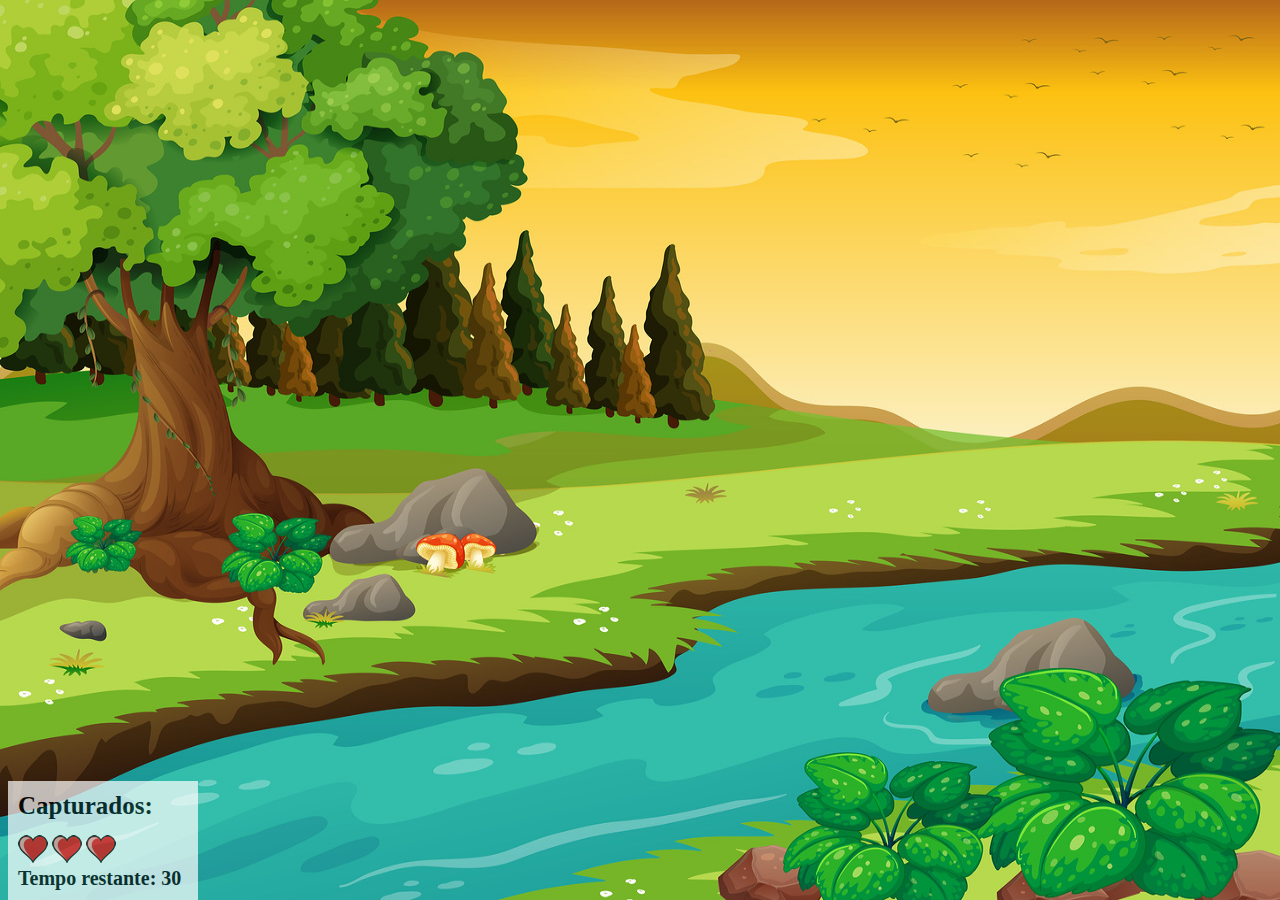
==== app.html @ bc37f43c "Botões com transiction" ====
<!DOCTYPE html>
<html lang="en">
<head>
    <meta charset="UTF-8">
    <meta http-equiv="X-UA-Compatible" content="IE=edge">
    <meta name="viewport" content="width=device-width, initial-scale=1.0">
    <title>Mata Mosquito</title>
    <script src="./jogo.js"></script>
    <link rel="stylesheet" href="style.css">    
    <style>
        html{
            cursor: url('imagens/mata_mosca.png') 30 30, auto;
        }
    </style>
</head>
<body onresize="ajustaTamanhoPalco()">    
    
    <div class="painel">
        <div class="capturados">Capturados: <span id="m-capturados"></span></div>
        <div class="vidas">
            <img id="vida1" src="imagens/coracao_cheio.png">
            <img id="vida2" src="imagens/coracao_cheio.png">
            <img id="vida3" src="imagens/coracao_cheio.png">
        </div>
        <div class="cronometro">Tempo restante: <span id="segundos"></span></div>
        <audio id="caputured-sound" src="./sounds/start-game.wav" autoplay></audio>       
    </div>
    <script>
        var criaMosq;
        document.getElementById("segundos").innerHTML = tempo
        setTimeout(function(){iniciarJogo()}, 1500)
        function iniciarJogo(){
            criaMosq = setInterval(function(){                        
                posicaoRandomica();                
            }, criaMosquitoTempo );
        }        
    </script>
</body>
</html>
---- style.css ----
body{
    background-image: url(./imagens/bg.jpg);
    background-repeat: no-repeat;
    background-size: 100vw 100vh;
}
.mosquito1{
    width: 50px;
    height: 50px;
}

.mosquito2{
    width: 70px;
    height: 70px;
}

.mosquito3{
    width: 90px;
    height: 90px;
}

.ladoA{
    transform: scaleX(1); /*posicção original*/
}

.ladoB{
    transform: scaleX(-1); 
}

.painel{
    position: absolute;
    width: 170px;
    padding: 10px;
    bottom: 0px;
    border-top: solid 1px #fff;
    background-color: #fff;
    opacity: 0.7;
}

.vidas{
    float: left;
}

.cronometro{
    float: left;
    font-size: 20px;
    font-weight: bold;
}

.capturados{
    float: left;
    font-size: 25px;
    font-weight: bold;
    padding-bottom: 15px;
}

#total-capturados{
    padding: 10px 10px 10px 10px;
    border: 1px solid yellow;
    background-color: aliceblue;
}

#total-c{
    font-size: large;
    font-weight: bolder;
}
#nivel{    
    border-color: whitesmoke;
    border-style: solid;    
    border-radius: 4px;
    padding: 8px;
    background-color: powderblue;
    font-family: 'Arial Narrow Bold', sans-serif;    
}

/* #btn-iniciar{
    width: 250px;
    height: 50px;
    transition-property: width; 
    transition-property: height; 
    transition-duration: 2s;     
    transition: 0.3s;    
}

#btn-iniciar{    
    /* width: 500px;    
    height: 60px;
} */ 

.btnMove{ 
    width: 250px;
    height: 50px;
    transition-property: width; 
    transition-property: height;     
    transition: 0.3s;    
}

.btnMove:hover{    
    width: 500px;    
    height: 60px;
}
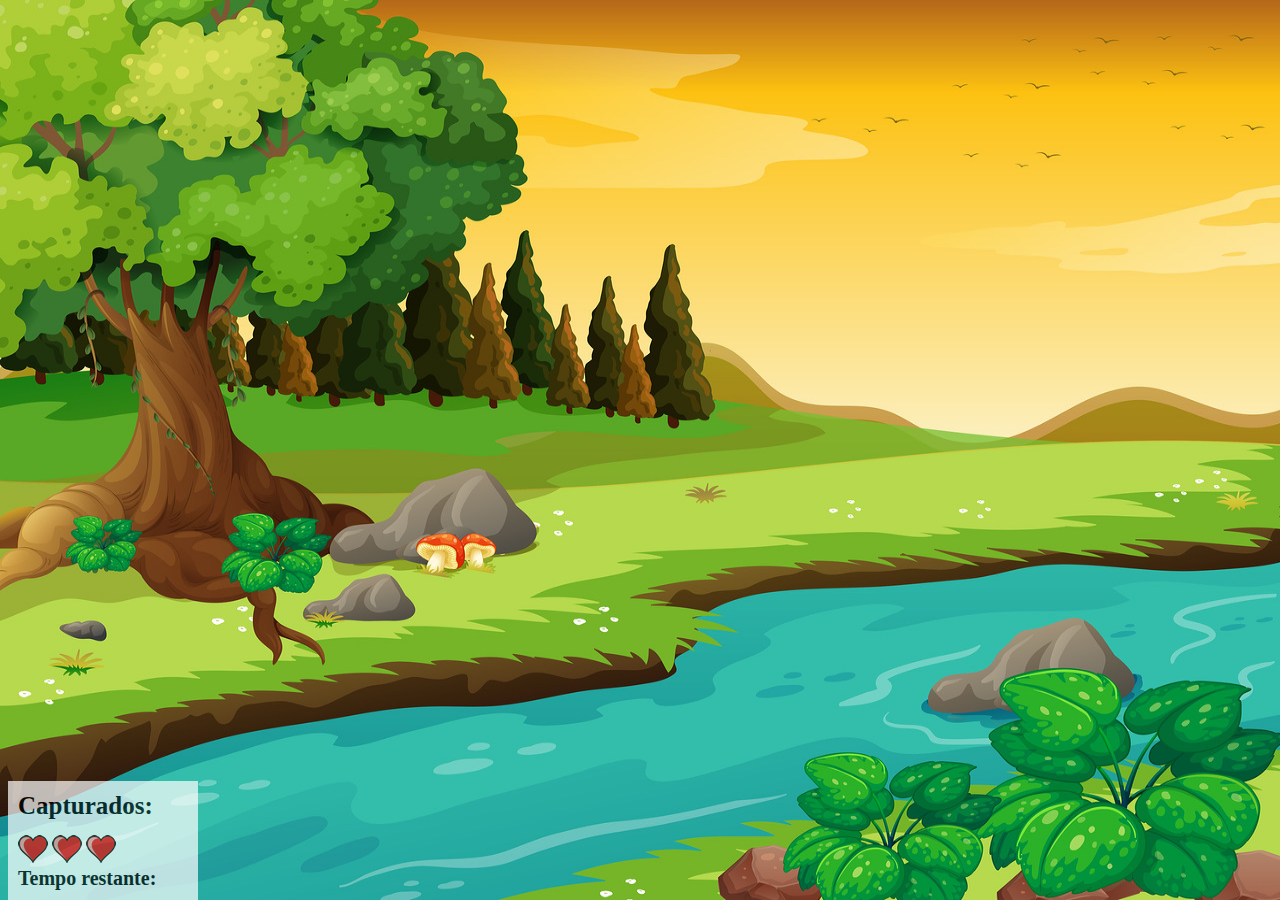
==== commit d2fb75bf: "Contagem regressiva v1" ====
--- a/app.html
+++ b/app.html
@@ -14,7 +14,7 @@
     </style>
 </head>
 <body onresize="ajustaTamanhoPalco()">    
-    
+    <div id="segRegresivo"></div>
     <div class="painel">
         <div class="capturados">Capturados: <span id="m-capturados"></span></div>
         <div class="vidas">
@@ -26,14 +26,7 @@
         <audio id="caputured-sound" src="./sounds/start-game.wav" autoplay></audio>       
     </div>
     <script>
-        var criaMosq;
-        document.getElementById("segundos").innerHTML = tempo
-        setTimeout(function(){iniciarJogo()}, 1500)
-        function iniciarJogo(){
-            criaMosq = setInterval(function(){                        
-                posicaoRandomica();                
-            }, criaMosquitoTempo );
-        }        
+       iniciarContagem()       
     </script>
 </body>
 </html>--- a/style.css
+++ b/style.css
@@ -97,4 +97,13 @@
 .btnMove:hover{    
     width: 500px;    
     height: 60px;
-}+}
+
+#segRegresivo{
+    display: flex;          
+    justify-content: center;
+    font-size: 100pt;                       
+    font-family: 'Arial';
+    color:#fff;
+    text-shadow: 3px 3px 4px #000000;        
+}
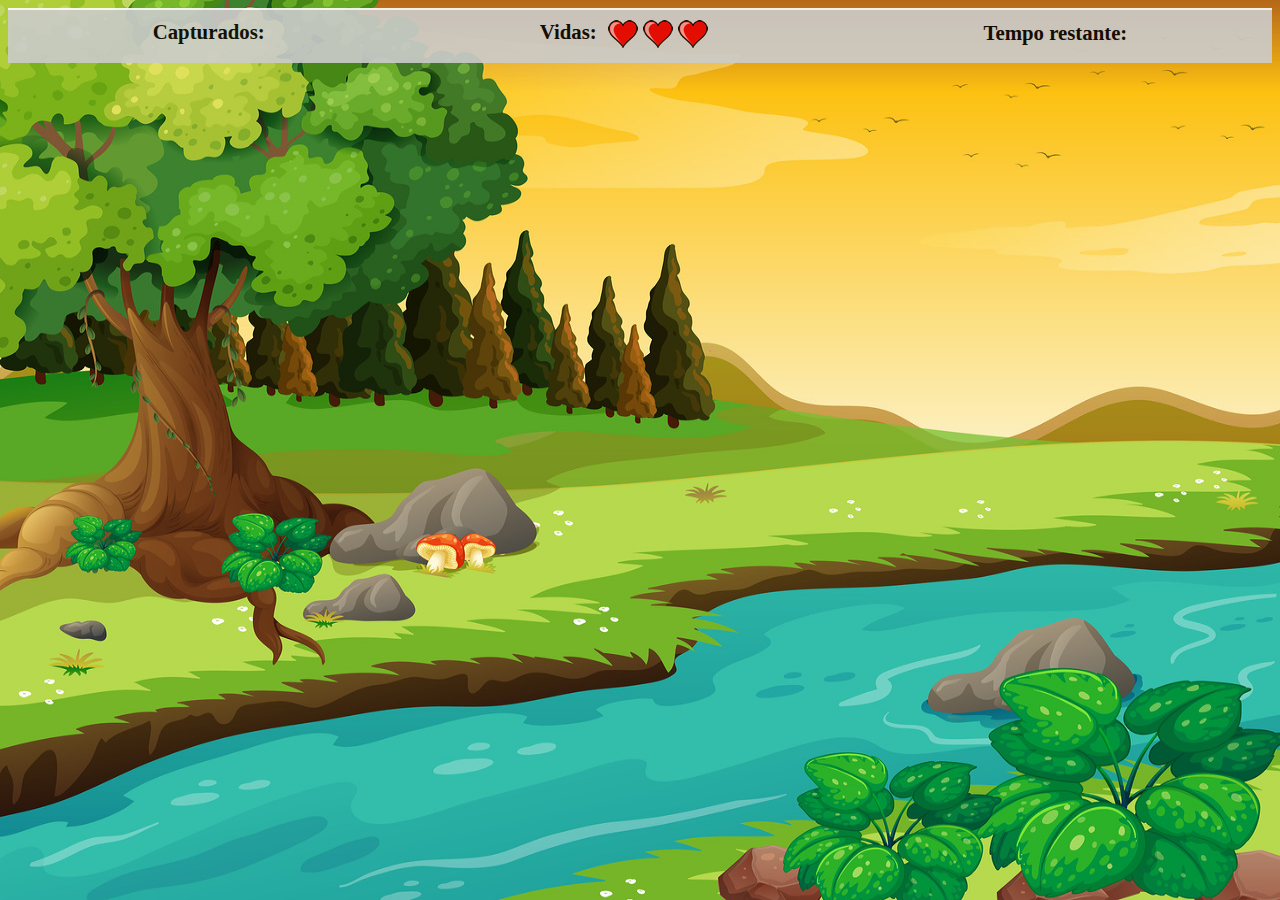
==== commit 43961316: "nova versão de Painel" ====
--- a/app.html
+++ b/app.html
@@ -13,20 +13,26 @@
         }
     </style>
 </head>
-<body onresize="ajustaTamanhoPalco()">    
+<body onresize="ajustaTamanhoPalco()">            
+    <div class="painel">        
+        <div class="capturados">
+            <span>Capturados:</span>
+            <span id="m-capturados"></span>
+        </div>
+        <div class="vidas">                        
+            <span>Vidas:</span>
+            <div id="hearts">
+                <img id="vida1" src="imagens/coracao_cheio.png">
+                <img id="vida2" src="imagens/coracao_cheio.png">
+                <img id="vida3" src="imagens/coracao_cheio.png">            
+            </div>            
+        </div>
+        <div class="cronometro"><span>Tempo restante:</span> <span id="segundos"></span></div>
+        <audio id="caputured-sound" src="./sounds/start-game.wav"></audio>       
+    </div>
     <div id="segRegresivo"></div>
-    <div class="painel">
-        <div class="capturados">Capturados: <span id="m-capturados"></span></div>
-        <div class="vidas">
-            <img id="vida1" src="imagens/coracao_cheio.png">
-            <img id="vida2" src="imagens/coracao_cheio.png">
-            <img id="vida3" src="imagens/coracao_cheio.png">
-        </div>
-        <div class="cronometro">Tempo restante: <span id="segundos"></span></div>
-        <audio id="caputured-sound" src="./sounds/start-game.wav" autoplay></audio>       
-    </div>
     <script>
-       iniciarContagem()       
+    //    iniciarContagem()       
     </script>
 </body>
 </html>--- a/style.css
+++ b/style.css
@@ -1,4 +1,4 @@
-body{
+body{       
     background-image: url(./imagens/bg.jpg);
     background-repeat: no-repeat;
     background-size: 100vw 100vh;
@@ -26,35 +26,46 @@
     transform: scaleX(-1); 
 }
 
-.painel{
-    position: absolute;
-    width: 170px;
-    padding: 10px;
+.painel{    
+    /* width: 170px;*/
+    display: flex;
+    flex-direction: row;
+    align-content: center;
+    justify-content: space-around;
+    padding: 10px; 
     bottom: 0px;
-    border-top: solid 1px #fff;
-    background-color: #fff;
-    opacity: 0.7;
+    border-top: solid 2px #fff;
+    background-color: #ccc;
+    font-size: 1.3em;
+    font-family: Cambria, Cochin, Georgia, Times, 'Times New Roman', serif;
+    font-weight: bold;
+    opacity: 0.9;
+
 }
 
 .vidas{
-    float: left;
+    width: 180px;
+    display: flex;
+    flex-direction: row;  
+    align-content: center;
+    justify-content: space-around;
 }
 
-.cronometro{
-    float: left;
-    font-size: 20px;
-    font-weight: bold;
+.cronometro #segundos{    
+    color: #034f84;
+    font-size: 1.1em;
+    text-shadow: 1px 1px 3px blue;
 }
 
-.capturados{
-    float: left;
-    font-size: 25px;
-    font-weight: bold;
-    padding-bottom: 15px;
+.capturados #m-capturados{    
+    color: #405d27;
+    font-size: 1.2m;
+    text-shadow: 2px 2px 3px green;
+    /* padding-bottom: 15px; */
 }
 
 #total-capturados{
-    padding: 10px 10px 10px 10px;
+    /* padding: 10px 10px 10px 10px; */
     border: 1px solid yellow;
     background-color: aliceblue;
 }
@@ -63,12 +74,12 @@
     font-size: large;
     font-weight: bolder;
 }
-#nivel{    
+#nivel{        
     border-color: whitesmoke;
     border-style: solid;    
     border-radius: 4px;
     padding: 8px;
-    background-color: powderblue;
+    background-color: #e7eff0;
     font-family: 'Arial Narrow Bold', sans-serif;    
 }
 
@@ -107,3 +118,8 @@
     color:#fff;
     text-shadow: 3px 3px 4px #000000;        
 }
+
+.img-fundo{    
+    height: 50vh;
+}
+
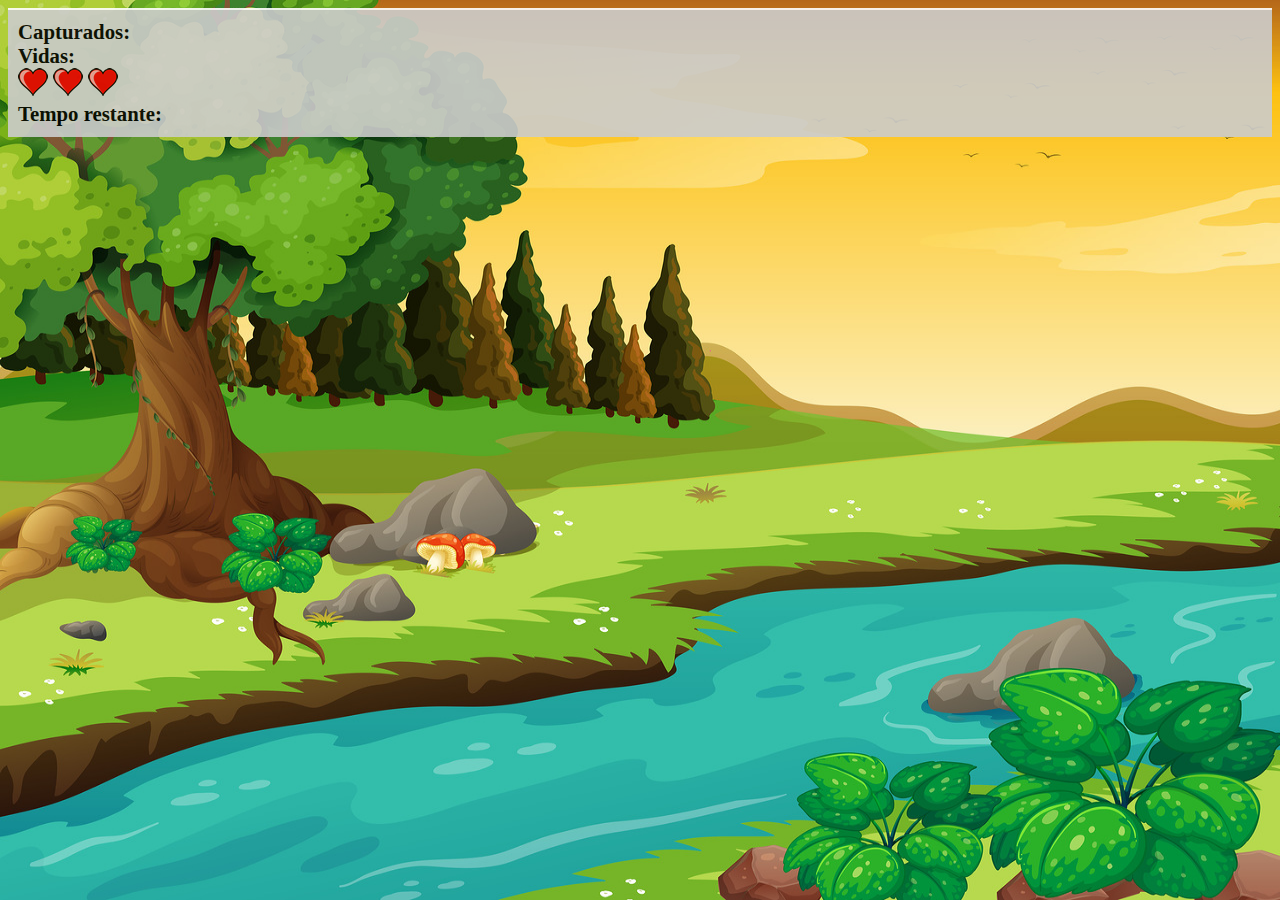
==== commit 2f4ecee4: "novo painel com colunas" ====
--- a/app.html
+++ b/app.html
@@ -5,6 +5,8 @@
     <meta http-equiv="X-UA-Compatible" content="IE=edge">
     <meta name="viewport" content="width=device-width, initial-scale=1.0">
     <title>Mata Mosquito</title>
+    <link href="https://cdn.jsdelivr.net/npm/bootstrap@5.0.1/dist/css/bootstrap.min.css" rel="stylesheet" integrity="sha384-+0n0xVW2eSR5OomGNYDnhzAbDsOXxcvSN1TPprVMTNDbiYZCxYbOOl7+AMvyTG2x" crossorigin="anonymous">    
+    <link rel="stylesheet" href="fontawesome-free-5.15.3-web/css/all.min.css">
     <script src="./jogo.js"></script>
     <link rel="stylesheet" href="style.css">    
     <style>
@@ -13,21 +15,29 @@
         }
     </style>
 </head>
-<body onresize="ajustaTamanhoPalco()">            
+<body onresize="ajustaTamanhoPalco()">                
     <div class="painel">        
-        <div class="capturados">
-            <span>Capturados:</span>
-            <span id="m-capturados"></span>
-        </div>
-        <div class="vidas">                        
-            <span>Vidas:</span>
-            <div id="hearts">
-                <img id="vida1" src="imagens/coracao_cheio.png">
-                <img id="vida2" src="imagens/coracao_cheio.png">
-                <img id="vida3" src="imagens/coracao_cheio.png">            
-            </div>            
-        </div>
-        <div class="cronometro"><span>Tempo restante:</span> <span id="segundos"></span></div>
+        <div class="row">
+            <div class="col-2">
+                <div class="capturados">
+                    <span>Capturados:</span>
+                    <span id="m-capturados"></span>
+                </div>
+            </div>
+            <div class="col-7">
+                <div class="vidas">                        
+                    <span>Vidas:</span>
+                    <div id="hearts">
+                        <img id="vida1" src="imagens/coracao_cheio.png">
+                        <img id="vida2" src="imagens/coracao_cheio.png">
+                        <img id="vida3" src="imagens/coracao_cheio.png">            
+                    </div>            
+                </div>        
+            </div>
+            <div class="col-3">
+                <div class="cronometro"><span>Tempo restante:</span> <span id="segundos"></span></div>  
+            </div>
+        </div>                        
         <audio id="caputured-sound" src="./sounds/start-game.wav"></audio>       
     </div>
     <div id="segRegresivo"></div>
--- a/style.css
+++ b/style.css
@@ -27,11 +27,7 @@
 }
 
 .painel{    
-    /* width: 170px;*/
-    display: flex;
-    flex-direction: row;
-    align-content: center;
-    justify-content: space-around;
+    /* width: 170px;*/        
     padding: 10px; 
     bottom: 0px;
     border-top: solid 2px #fff;
@@ -44,11 +40,11 @@
 }
 
 .vidas{
-    width: 180px;
+    /* width: 180px;
     display: flex;
     flex-direction: row;  
     align-content: center;
-    justify-content: space-around;
+    justify-content: space-around; */
 }
 
 .cronometro #segundos{    
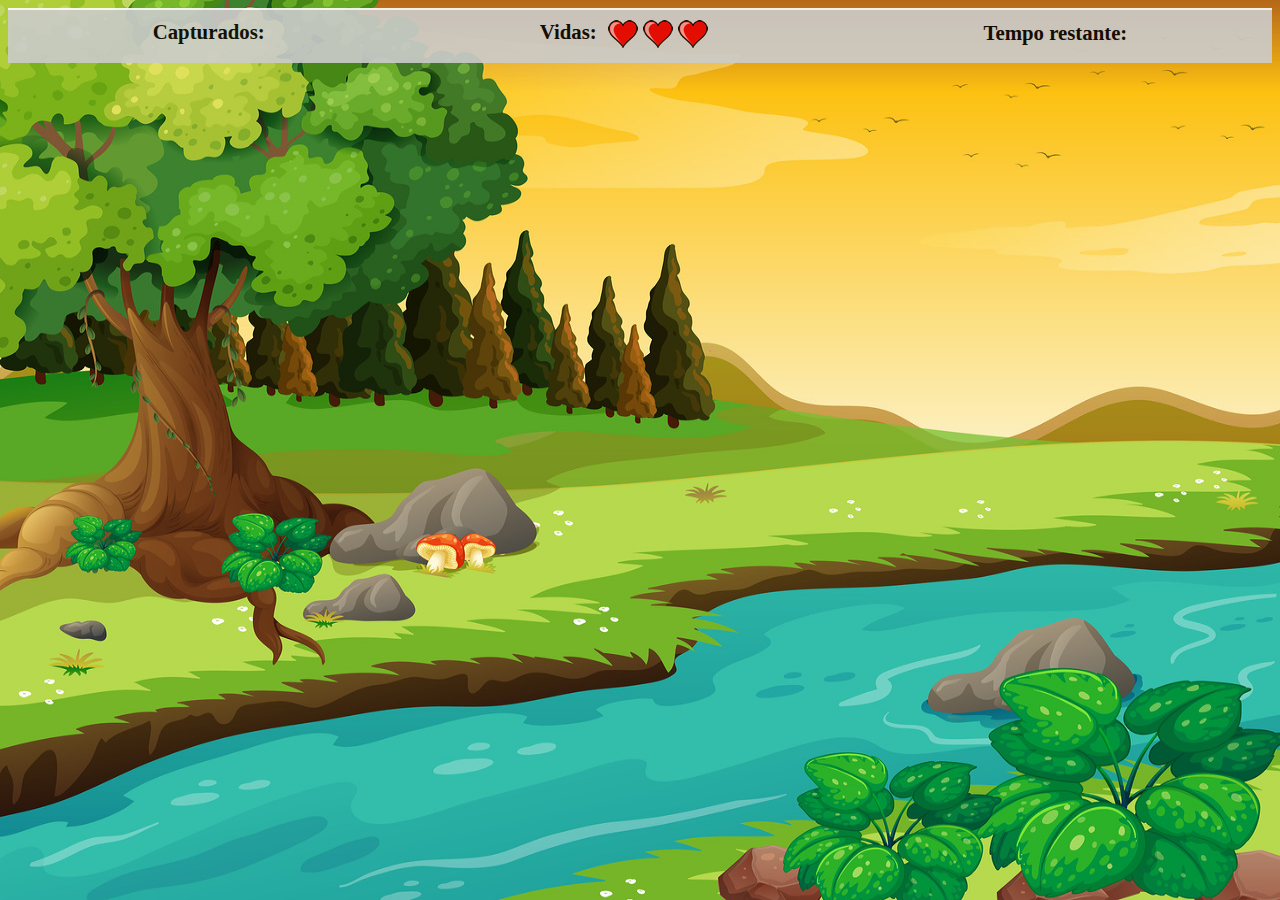
==== commit fd4482bd: "Revert "novo painel com colunas"" ====
--- a/app.html
+++ b/app.html
@@ -5,8 +5,6 @@
     <meta http-equiv="X-UA-Compatible" content="IE=edge">
     <meta name="viewport" content="width=device-width, initial-scale=1.0">
     <title>Mata Mosquito</title>
-    <link href="https://cdn.jsdelivr.net/npm/bootstrap@5.0.1/dist/css/bootstrap.min.css" rel="stylesheet" integrity="sha384-+0n0xVW2eSR5OomGNYDnhzAbDsOXxcvSN1TPprVMTNDbiYZCxYbOOl7+AMvyTG2x" crossorigin="anonymous">    
-    <link rel="stylesheet" href="fontawesome-free-5.15.3-web/css/all.min.css">
     <script src="./jogo.js"></script>
     <link rel="stylesheet" href="style.css">    
     <style>
@@ -15,29 +13,21 @@
         }
     </style>
 </head>
-<body onresize="ajustaTamanhoPalco()">                
+<body onresize="ajustaTamanhoPalco()">            
     <div class="painel">        
-        <div class="row">
-            <div class="col-2">
-                <div class="capturados">
-                    <span>Capturados:</span>
-                    <span id="m-capturados"></span>
-                </div>
-            </div>
-            <div class="col-7">
-                <div class="vidas">                        
-                    <span>Vidas:</span>
-                    <div id="hearts">
-                        <img id="vida1" src="imagens/coracao_cheio.png">
-                        <img id="vida2" src="imagens/coracao_cheio.png">
-                        <img id="vida3" src="imagens/coracao_cheio.png">            
-                    </div>            
-                </div>        
-            </div>
-            <div class="col-3">
-                <div class="cronometro"><span>Tempo restante:</span> <span id="segundos"></span></div>  
-            </div>
-        </div>                        
+        <div class="capturados">
+            <span>Capturados:</span>
+            <span id="m-capturados"></span>
+        </div>
+        <div class="vidas">                        
+            <span>Vidas:</span>
+            <div id="hearts">
+                <img id="vida1" src="imagens/coracao_cheio.png">
+                <img id="vida2" src="imagens/coracao_cheio.png">
+                <img id="vida3" src="imagens/coracao_cheio.png">            
+            </div>            
+        </div>
+        <div class="cronometro"><span>Tempo restante:</span> <span id="segundos"></span></div>
         <audio id="caputured-sound" src="./sounds/start-game.wav"></audio>       
     </div>
     <div id="segRegresivo"></div>
--- a/style.css
+++ b/style.css
@@ -27,7 +27,11 @@
 }
 
 .painel{    
-    /* width: 170px;*/        
+    /* width: 170px;*/
+    display: flex;
+    flex-direction: row;
+    align-content: center;
+    justify-content: space-around;
     padding: 10px; 
     bottom: 0px;
     border-top: solid 2px #fff;
@@ -40,11 +44,11 @@
 }
 
 .vidas{
-    /* width: 180px;
+    width: 180px;
     display: flex;
     flex-direction: row;  
     align-content: center;
-    justify-content: space-around; */
+    justify-content: space-around;
 }
 
 .cronometro #segundos{    
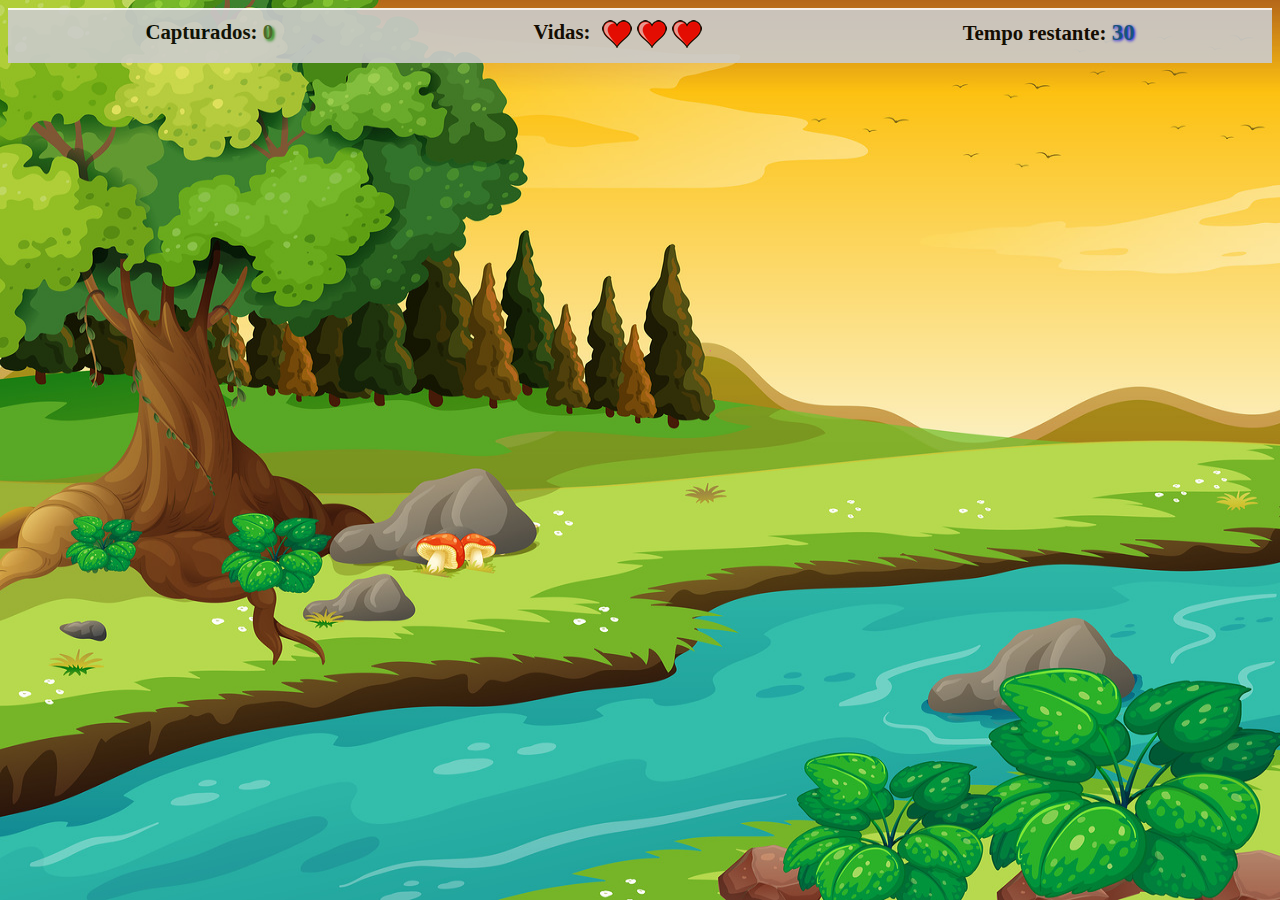
==== commit d02212c3: "palco do mosquito como div depois do painel" ====
--- a/app.html
+++ b/app.html
@@ -13,7 +13,7 @@
         }
     </style>
 </head>
-<body onresize="ajustaTamanhoPalco()">            
+<body>            
     <div class="painel">        
         <div class="capturados">
             <span>Capturados:</span>
@@ -30,9 +30,11 @@
         <div class="cronometro"><span>Tempo restante:</span> <span id="segundos"></span></div>
         <audio id="caputured-sound" src="./sounds/start-game.wav"></audio>       
     </div>
-    <div id="segRegresivo"></div>
+    <div onresize="ajustaTamanhoPalco()" id="palco">        
+        <div id="segRegresivo"></div>
+    </div>    
     <script>
-    //    iniciarContagem()       
+       iniciarContagem()       
     </script>
 </body>
 </html>--- a/style.css
+++ b/style.css
@@ -40,7 +40,6 @@
     font-family: Cambria, Cochin, Georgia, Times, 'Times New Roman', serif;
     font-weight: bold;
     opacity: 0.9;
-
 }
 
 .vidas{
@@ -83,6 +82,13 @@
     font-family: 'Arial Narrow Bold', sans-serif;    
 }
 
+#palco{
+    width: calc(100% - 1px);
+    height: calc(100vh - 77px);
+    margin-top: 7px;
+    /* background-color: black; */
+}
+
 /* #btn-iniciar{
     width: 250px;
     height: 50px;
